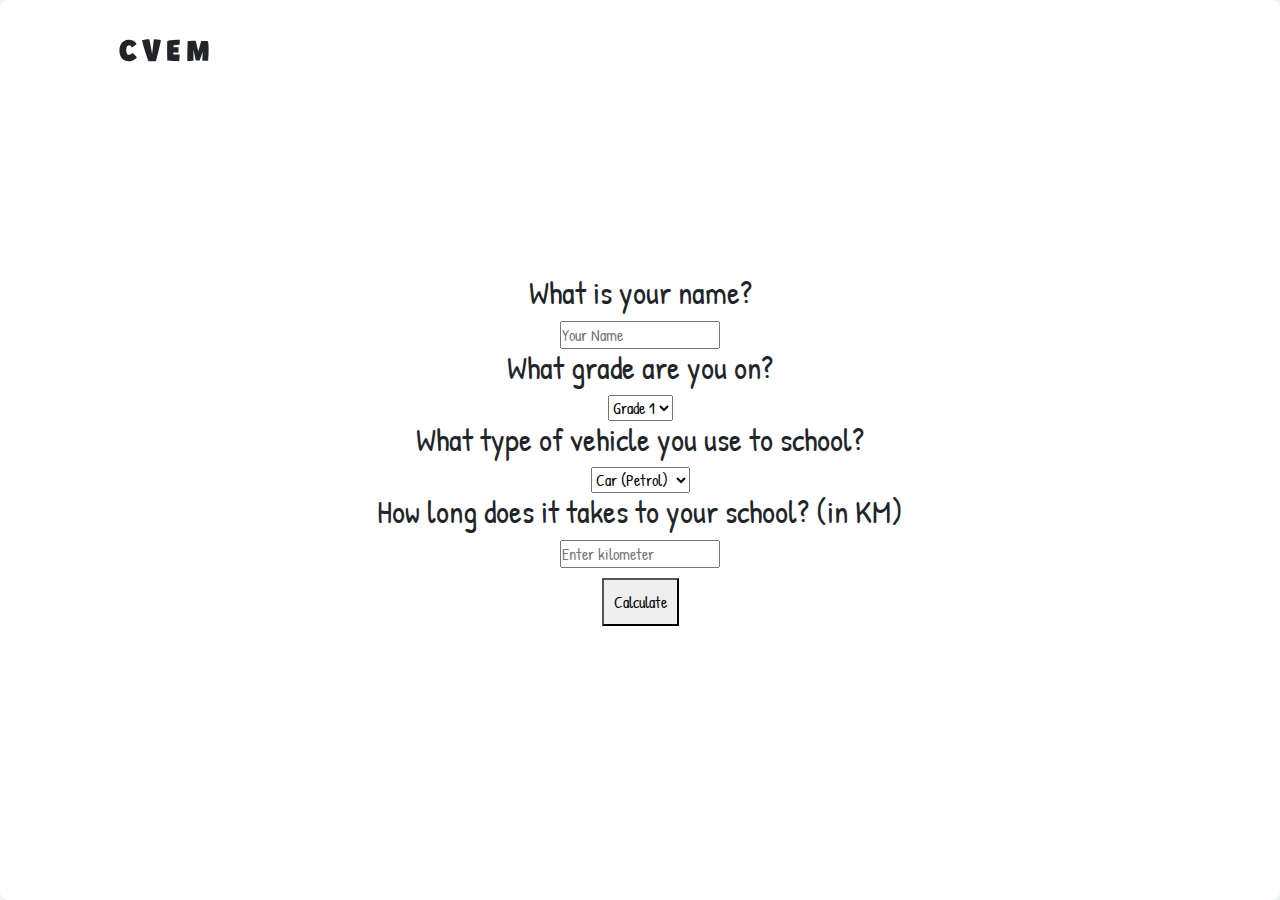
==== calculate.html @ 05aa0f64 "ver 1.2" ====
<!DOCTYPE html>
<html lang="en">
<head>
    <meta charset="UTF-8">
    <meta name="viewport" content="width=device-width, initial-scale=1.0">
    <title>VCEM Calculate</title>
    <link rel="stylesheet" href="https://stackpath.bootstrapcdn.com/bootstrap/4.5.2/css/bootstrap.min.css">
    <link rel="stylesheet" href="styles.css">
    <link rel="preconnect" href="https://fonts.googleapis.com">
    <link rel="preconnect" href="https://fonts.gstatic.com" crossorigin>
    <link href="https://fonts.googleapis.com/css2?family=Grandstander&family=Patrick+Hand&family=Playpen+Sans:wght@700&display=swap" rel="stylesheet">
    <link href="styles1.css" rel="stylesheet">
</head>
<body>
    <header>
        <nav>
            <div class="logo-nav">
            <p>CVEM</p>
            </div>
          <ul>
            <li><a href="index.html" id="home-link">Home</a></li>
            <li><a href="calculate" id="calculate-link">Calculate</a></li>
            <li><a href="reference" id="reference-link">Reference</a></li>
          </ul>
    
          <div class="menu-toggle">
            <input type="checkbox"/>
            <span></span>
            <span></span>
            <span></span>
          </div>
        </nav>
      </header>
    
      <main>
        <section id="calculator">

              <div class="question" id="question-name">
                <h2>What is your name?</h2>
                <input type="character" id="name" placeholder="Your Name">
              </div>
              
              <div class="question" id="question-grade">
                <h2>What grade are you on?</h2>
                <select id="grade">
                    <option value="g-1">Grade 1</option>
                    <option value="g-2">Grade 2</option>
                    <option value="g-3">Grade 3</option>
                </select>
            </div>

            <div class="question" id="question1">
              <h2>What type of vehicle you use to school?</h2>
              <select id="vehicleType">
                  <option value="car">Car (Petrol)</option>
                  <option value="car-d">Car (Diesel)</option>
                  <option value="bus">Bus</option>
                  <option value="motor">Motorcycle</option>
                  <option value="car-e">car (electric)</option>
              </select>
          </div>

          <div class="question" id="question2">
              <h2>How long does it takes to your school? (in KM)</h2>
              <input type="number" id="mileage" placeholder="Enter kilometer">
          </div>

          <div class="question" id="question3">
              <button onclick="calculateCarbon()">Calculate</button>
          </div>

          <section id="result" class="hidden">
            <h2>Your Carbon Emission per day is</h2>
            <p id="carbonResult">-</p>
            <P>That is equivalent to </P>
            <p id="treeEqui">-</p>
            <canvas id="treeIllus"></canvas>
           </section>


        </section>
      </main>
    <script src="script1.js"></script>
    <script src="https://cdn.jsdelivr.net/npm/bootstrap@5.3.2/dist/js/bootstrap.bundle.min.js" integrity="sha384-C6RzsynM9kWDrMNeT87bh95OGNyZPhcTNXj1NW7RuBCsyN/o0jlpcV8Qyq46cDfL" crossorigin="anonymous"></script>
</body>
</html>
---- styles.css ----
*{
    margin: 0;
    padding: 0;
}

body{
    font-family: 'Patrick Hand', cursive;
    background-color: rgb(233, 233, 244);
    background-image: url(texture-background.jpg);
    background-repeat: repeat;   
    overflow-x: hidden; 
    scroll-behavior: smooth;
    background-blend-mode: screen;
    font-weight: bold;
}

@tailwind base;
@tailwind components;
@tailwind utilities;

nav {
    position: fixed;
    top: 0;
    display: flex;
    justify-content: space-around;
    padding: 20px 20px;
    align-items: center;
}

nav .logo-nav{
    font-family: 'Grandstander', cursive;
    font-weight: bolder;
    font-size: xx-large;
    letter-spacing: 5px;
    margin-top: 10px;
    margin-left: 5%;
}

nav ul {
    display: flex;
    list-style: none;
    width: 70vh;
    justify-content: space-between;  
    margin-left: 100vh;
}

nav ul li:hover{
    color: white;
}

nav ul li a {
    text-decoration: none;
    letter-spacing: 5px;
    color: black;
}

.menu-toggle {
    display: none;
    flex-direction: column;
    height: 20px;
    justify-content: space-between;
    position: relative;
    background-color: rgb(233, 233, 244);
}

.menu-toggle input {
    position: absolute;
    width: 30px;
    height: 27px;
    right: -2px;
    top: -5px;
    opacity: 0;
    cursor: pointer;
    z-index: 2;
}

.menu-toggle span {
    display: block;
    width: 28px;
    height: 3px;
    background-color: rgb(152, 152, 173);
    border-radius: 3px;
    transition: all 0.5s;
}

/*Hamburger Menu Animation*/
.menu-toggle :nth-child(2){
    transform-origin: 0 0;
}

.menu-toggle :nth-child(4){
    transform-origin: 0 100%;
}

.menu-toggle input:checked ~ span:nth-child(2){
    transform: rotate(45deg) translate(-1px, -1px);
}

.menu-toggle input:checked ~ span:nth-child(3){
    transform: scale(0);
    opacity: 0;
}

.menu-toggle input:checked ~ span:nth-child(4){
    transform: rotate(-45deg) translate(-1px, 0px);
}

.landing-img {
    height: 590px;
    width: 750px;
    justify-content: space-evenly;
    z-index: -1;
}

.landing-page{
    padding: 70px 70px;
    display: flex;
}

.h1-landing{
    padding-top: 50px;
    font-size: 64px;
    font-weight: bolder;
}

.h1-landing span{
    font-size: 86px;
    color: rgb(45, 34, 158);
}
.content{
    display: flex;
    flex-direction: column;
}

.form{
    display: flex;
    flex-direction: column;
    justify-content: space-evenly;
    padding: 100px 50px ;
    text-align: start;
    font-size: large;
}

/* Desktop*/
@media screen and (max-width: 1280px){
    nav ul{
        width: 50vh;
    }
    nav .logo-nav{
        width: 70vh;
    }
    
}

/* Tablet display*/
@media screen and (max-width: 768px){
    nav ul{
        position: relative;
        width: fit-content;
    }

    nav .logo-nav{
        width: 5vh;
    }

    .landing-img{
        height: 300px;
        width: 350px;
    }

    .content{
        size: 50%;
    }

    .h1-landing{
        margin-top: 500px;
        margin-right: 500px;
    }
}

/* Mobile display*/
@media screen and (max-width: 576px){
    .menu-toggle{
        display: flex;
        left: 350px;
        background-blend-mode: screen;
        background-color: rgb(233, 233, 244);
    }

    .logo-nav {
        transform: scale(0.8);
        align-items: flex-start;
    }

    nav ul{
        position: absolute;
        right: 0;
        top: 0;
        height: 100vh;
        width: 100vh;
        justify-content: space-evenly;
        align-items: center;
        flex-direction: column;
        z-index: -1;
        transform: translateX(70%);
        transition: all 0.5s;
        font-size: large;
        background-color: rgb(174, 174, 202);
    }

    nav ul.slide{
        transform: translateX(0) scale(0);
    }

  
}
---- styles1.css ----
*{
    margin: 0;
    padding: 0;
}
body {
    font-family: 'Patrick Hand', cursive;
    background-color: rgb(233, 233, 244);
    background-image: url(texture-background.jpg);
    background-repeat: repeat;   
    overflow-x: hidden; 
    scroll-behavior: smooth;
    background-blend-mode: screen;
}

section {
    display: flex;
    flex-direction: column;
    align-items: stretch;
    justify-content: center;
    height: 100vh;
    text-align: center;
}

#calculator, #result {
    background-color: #fff;
    padding: 100px;
    border-radius: 8px;
    box-shadow: 0 0 10px rgba(0, 0, 0, 0.1);
}

.hidden {
    display: none;
}

button {
    padding: 10px;
    margin-top: 10px;
    cursor: pointer;
}

.question question-name {
    margin-top: 5px;
}
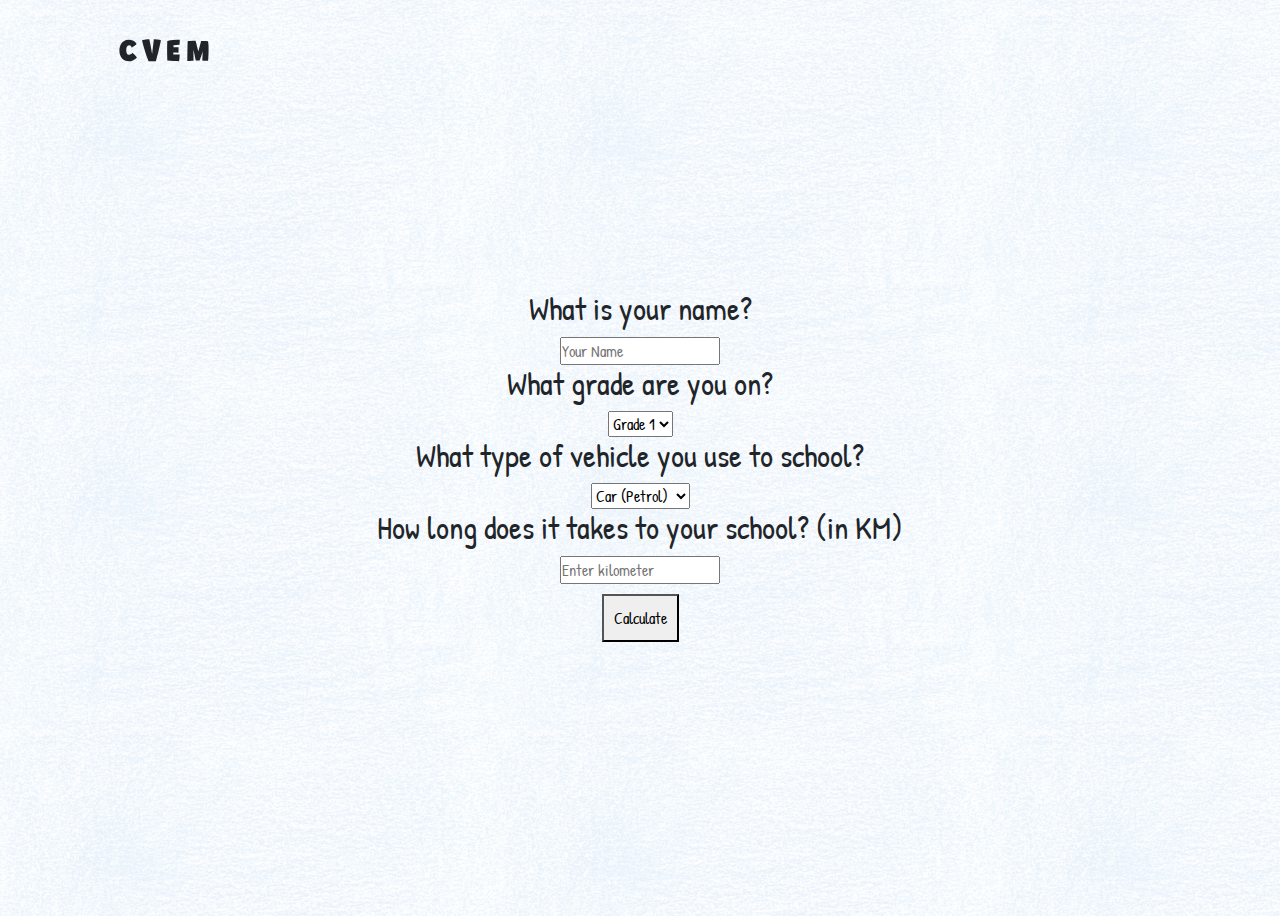
==== commit 8fb14e79: "ver 2.3" ====
--- a/calculate.html
+++ b/calculate.html
@@ -19,8 +19,8 @@
             </div>
           <ul>
             <li><a href="index.html" id="home-link">Home</a></li>
-            <li><a href="calculate" id="calculate-link">Calculate</a></li>
-            <li><a href="reference" id="reference-link">Reference</a></li>
+            <li><a href="calculate.html" id="calculate-link">Calculate</a></li>
+            <li><a href="reference.html" id="reference-link">Reference</a></li>
           </ul>
     
           <div class="menu-toggle">
@@ -33,8 +33,9 @@
       </header>
     
       <main>
+        <p style="background-image: url('tree-disp.png');">
         <section id="calculator">
-
+          
               <div class="question" id="question-name">
                 <h2>What is your name?</h2>
                 <input type="character" id="name" placeholder="Your Name">
@@ -68,13 +69,13 @@
           <div class="question" id="question3">
               <button onclick="calculateCarbon()">Calculate</button>
           </div>
-
+          
+          
           <section id="result" class="hidden">
             <h2>Your Carbon Emission per day is</h2>
-            <p id="carbonResult">-</p>
-            <P>That is equivalent to </P>
-            <p id="treeEqui">-</p>
-            <canvas id="treeIllus"></canvas>
+            <h2 id="carbonResult">-</h2>
+            <h2>That is equivalent to </h2>
+            <h2 id="treeEqui">-</h2>
            </section>
 
 
--- a/styles1.css
+++ b/styles1.css
@@ -22,10 +22,10 @@
 }
 
 #calculator, #result {
-    background-color: #fff;
-    padding: 100px;
-    border-radius: 8px;
-    box-shadow: 0 0 10px rgba(0, 0, 0, 0.1);
+    height: 100vh;
+    width: auto;
+    padding: 50px;
+    border-radius: 1px;
 }
 
 .hidden {
@@ -41,3 +41,11 @@
 .question question-name {
     margin-top: 5px;
 }
+
+#tree{
+    width: 500px;
+    height: auto;
+    left: 50;
+    z-index: -1;
+}
+
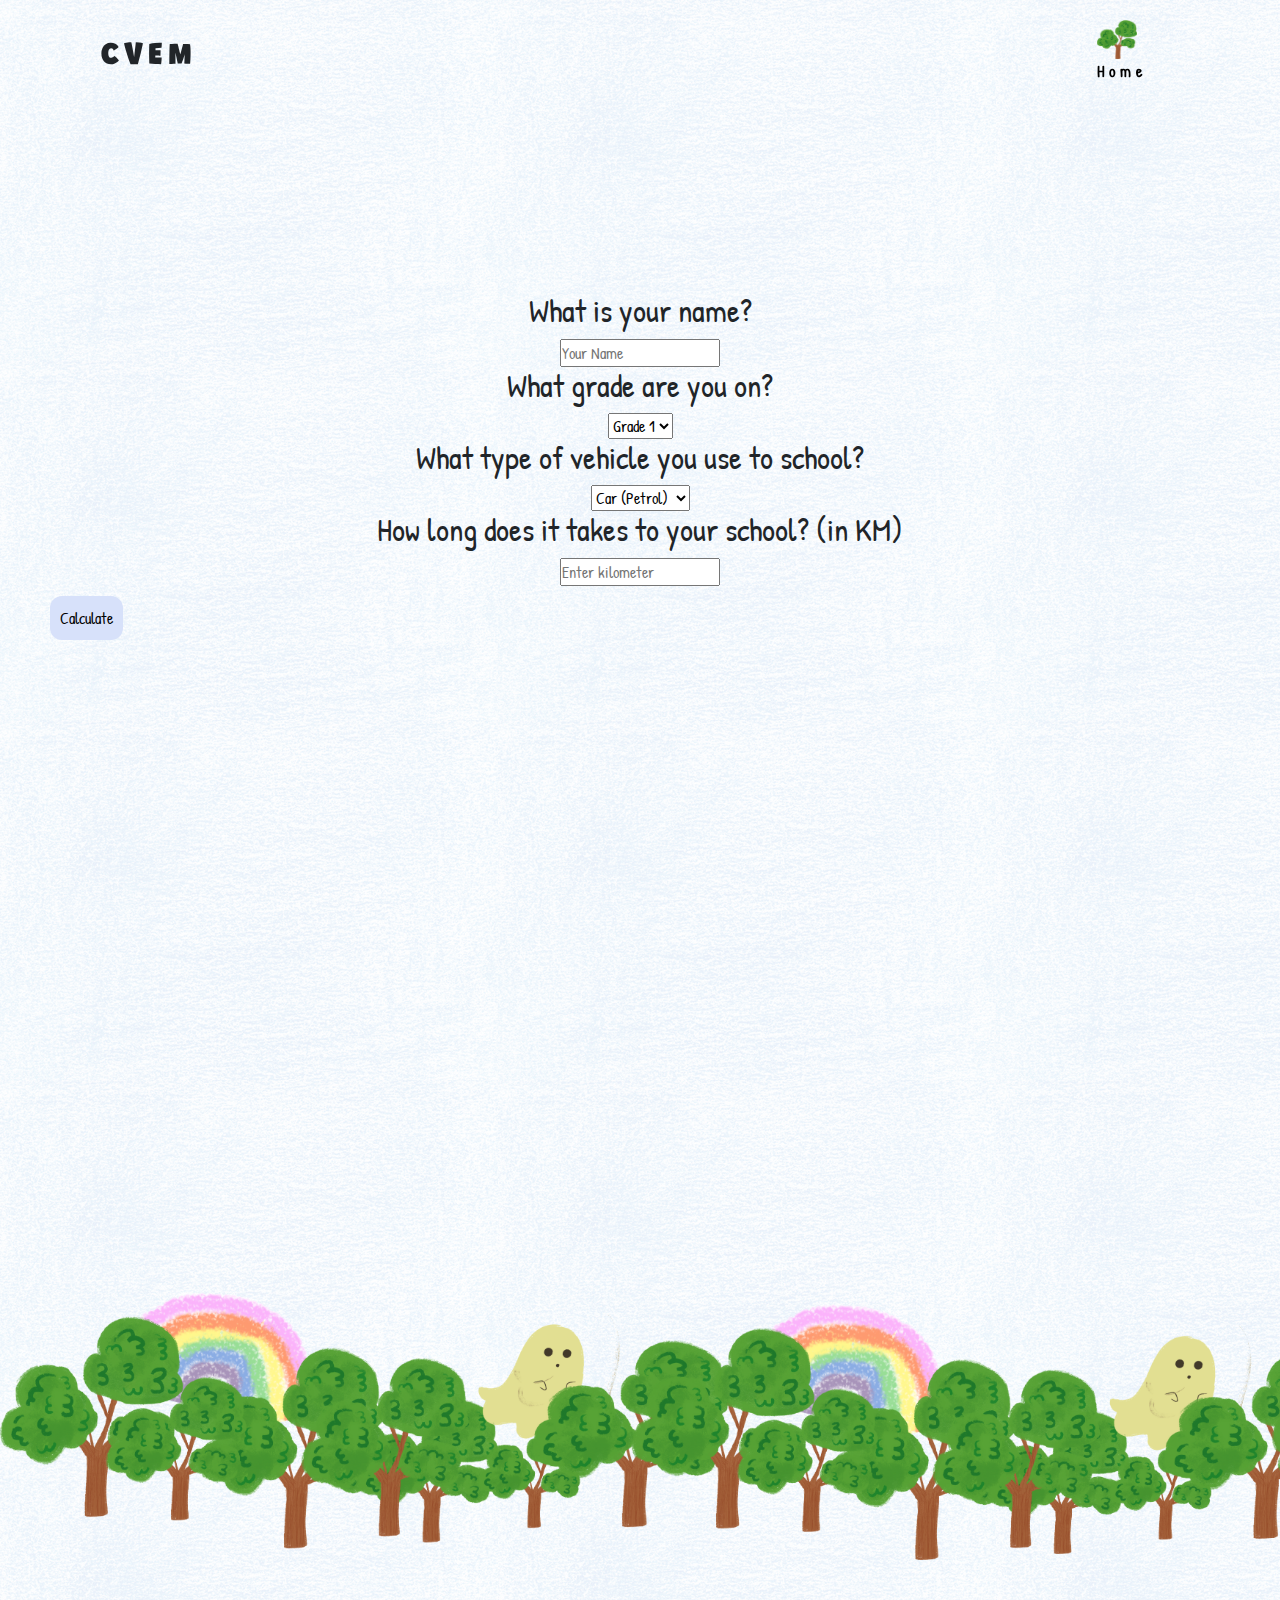
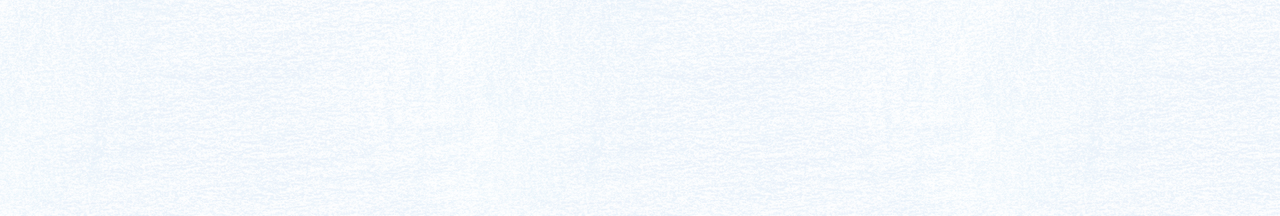
==== commit 2a243bf8: "responsive mobile and tablet view (ver 2.5)" ====
--- a/calculate.html
+++ b/calculate.html
@@ -18,17 +18,17 @@
             <p>CVEM</p>
             </div>
           <ul>
-            <li><a href="index.html" id="home-link">Home</a></li>
-            <li><a href="calculate.html" id="calculate-link">Calculate</a></li>
-            <li><a href="reference.html" id="reference-link">Reference</a></li>
+            <li><a href="index.html" id="home-link">
+              <img src="icon.png" alt="" class="icon-home">
+              <span>Home</span>
+              </a></li>
+              <li><a href="calculate.html" id="calculate-link">
+              <img src="calculate-icon.png" alt="" class="icon-calculate">
+              <span>Calculate</span> </a></li>
+              <li><a href="reference.html" id="reference-link">
+              <img src="reference-icon.png" alt="" class="icon-reference"> 
+               <span>Reference</span></a></li>
           </ul>
-    
-          <div class="menu-toggle">
-            <input type="checkbox"/>
-            <span></span>
-            <span></span>
-            <span></span>
-          </div>
         </nav>
       </header>
     
@@ -80,6 +80,11 @@
 
 
         </section>
+
+        <section class="sub-page">
+          <img src="footerbg.png" alt="background" class="sub-bg">
+        </section>
+        
       </main>
     <script src="script1.js"></script>
     <script src="https://cdn.jsdelivr.net/npm/bootstrap@5.3.2/dist/js/bootstrap.bundle.min.js" integrity="sha384-C6RzsynM9kWDrMNeT87bh95OGNyZPhcTNXj1NW7RuBCsyN/o0jlpcV8Qyq46cDfL" crossorigin="anonymous"></script>
--- a/styles.css
+++ b/styles.css
@@ -10,7 +10,8 @@
     background-color: rgb(233, 233, 244);
     background-image: url(texture-background.jpg);
     background-repeat: repeat;   
-    overflow-x: hidden; 
+    overflow-x: hidden;
+    overflow-y: hidden; 
     scroll-behavior: smooth;
     background-blend-mode: screen;
     font-weight: bold;
@@ -56,60 +57,56 @@
     color: black;
 }
 
-.menu-toggle {
-    display: none;
-    flex-direction: column;
-    height: 20px;
-    justify-content: space-between;
-    position: relative;
-    background-color: rgb(233, 233, 244);
-}
-
-.menu-toggle input {
-    position: absolute;
-    width: 30px;
-    height: 27px;
-    right: -2px;
-    top: -5px;
-    opacity: 0;
+.icon-home{
+    width: 40px;
+    height: auto;
+    display: flex;
+    flex-direction: row;
+    align-items: flex-start;
+}
+.icon-calculate{
+    width: 35px;
+    height: auto;
+    display: flex;
+    flex-direction: row;
+    align-items: center;
+}
+.icon-reference{
+    width: 50px;
+    height: auto;
+    display: flex;
+    flex-direction: row;
+    align-items: flex-start;
+}
+
+button{
     cursor: pointer;
-    z-index: 2;
-}
-
-.menu-toggle span {
-    display: block;
-    width: 28px;
-    height: 3px;
-    background-color: rgb(152, 152, 173);
-    border-radius: 3px;
-    transition: all 0.5s;
-}
-
-/*Hamburger Menu Animation*/
-.menu-toggle :nth-child(2){
-    transform-origin: 0 0;
-}
-
-.menu-toggle :nth-child(4){
-    transform-origin: 0 100%;
-}
-
-.menu-toggle input:checked ~ span:nth-child(2){
-    transform: rotate(45deg) translate(-1px, -1px);
-}
-
-.menu-toggle input:checked ~ span:nth-child(3){
-    transform: scale(0);
-    opacity: 0;
-}
-
-.menu-toggle input:checked ~ span:nth-child(4){
-    transform: rotate(-45deg) translate(-1px, 0px);
+    padding: 16px 32px;
+    text-decoration: none;
+    border-style: hidden;
+    border-radius: 12px;
+    display: flex;
+    
+}
+
+button span{
+    font-size: 20px;
+    font-weight: bold;
+    text-decoration: none;
+    justify-content: center;
+    text-decoration: none;
+}
+
+:hover button{
+    text-decoration: none;
+    transition-duration: 0.4s;
+    background-color: rgb(215, 225, 250);
+
 }
 
 .landing-img {
-    height: 590px;
-    width: 750px;
+    width: 650px;
+    height: auto;
     justify-content: space-evenly;
     z-index: -1;
 }
@@ -134,86 +131,124 @@
     flex-direction: column;
 }
 
-.form{
+
+button{
+    cursor: pointer;
+}
+
+.sub-bg{
+    width: 2000px;
+    height: max-content;
+    position: static;
+    margin: -100px 0px;
+    background-repeat: repeat;
     display: flex;
     flex-direction: column;
-    justify-content: space-evenly;
-    padding: 100px 50px ;
-    text-align: start;
-    font-size: large;
-}
-
-/* Desktop*/
-@media screen and (max-width: 1280px){
+    z-index: -1;
+}
+
+
+
+/* Tablet display*/
+@media screen and (max-width: 1024px){
+    .landing-img{
+        height: 250px;
+        width: auto;
+        display: flex;
+        flex-direction: column-reverse;
+        justify-content: center;
+        margin: 100px 0px;
+        padding-left: 0px;
+        position: sticky;
+        z-index: 0;
+    }
+
     nav ul{
-        width: 50vh;
-    }
-    nav .logo-nav{
-        width: 70vh;
-    }
-    
-}
-
-/* Tablet display*/
-@media screen and (max-width: 768px){
-    nav ul{
-        position: relative;
-        width: fit-content;
-    }
-
-    nav .logo-nav{
-        width: 5vh;
-    }
-
-    .landing-img{
-        height: 300px;
-        width: 350px;
-    }
-
-    .content{
-        size: 50%;
+        margin: 0px 0px;
+        padding: 0px 70px;
+        display: flex;
+        flex-direction: row;
+    }
+
+    .landing-page{
+        margin: 20px 0px;
     }
 
     .h1-landing{
-        margin-top: 500px;
-        margin-right: 500px;
+        text-align: start;
+        font-size: 24px;
+        position: sticky;
+        margin: -20px 0px;
+    }
+
+    .h1-landing span {
+        font-size: 56px;
+        margin: 20px 0px;
+    }
+
+    p{
+        margin: 20px 0px;
+    }
+
+    .sub-bg{
+        margin: -120px 0px;
+        background-repeat: repeat;
     }
 }
 
 /* Mobile display*/
 @media screen and (max-width: 576px){
-    .menu-toggle{
+
+    .landing-img{
+        display: none;
+    }
+
+    .logo-nav{
         display: flex;
-        left: 350px;
-        background-blend-mode: screen;
-        background-color: rgb(233, 233, 244);
-    }
-
-    .logo-nav {
-        transform: scale(0.8);
-        align-items: flex-start;
-    }
-
-    nav ul{
-        position: absolute;
-        right: 0;
-        top: 0;
-        height: 100vh;
-        width: 100vh;
-        justify-content: space-evenly;
+        padding: 10px 20px;
+    }
+
+    nav ul span{
+        opacity: 0;
+    }
+
+    nav ul .icon-home{
+        margin: 0px -40px;
+        padding-top: 20px;
+    }
+
+    nav ul .icon-calculate{
+        margin: 0px -60px;
+        padding-top: 15px;
+        width: 40px;
+        height: auto;
+    }
+
+    nav ul .icon-reference{
+        margin: 0px -130px;
+        padding-top: 17px;
+    }
+
+    .h1-landing{
+        font-size: 36px;
+    }
+    
+    .h1-landing span{
+        font-size: 72px;
+    }
+
+    .button{
+        
         align-items: center;
-        flex-direction: column;
-        z-index: -1;
-        transform: translateX(70%);
-        transition: all 0.5s;
-        font-size: large;
-        background-color: rgb(174, 174, 202);
-    }
-
-    nav ul.slide{
-        transform: translateX(0) scale(0);
-    }
-
-  
-}
-
+        
+    }
+
+    .sub-bg{
+        width: 2000px;
+        height: auto;
+        position: sticky;
+        margin-top: -30px;
+
+    }
+}
+
--- a/styles1.css
+++ b/styles1.css
@@ -15,7 +15,6 @@
 section {
     display: flex;
     flex-direction: column;
-    align-items: stretch;
     justify-content: center;
     height: 100vh;
     text-align: center;
@@ -49,3 +48,11 @@
     z-index: -1;
 }
 
+.sub-bg{
+    width: 2000px;
+    height: auto;
+    position: sticky;
+    margin-top: 0px;
+
+}
+
